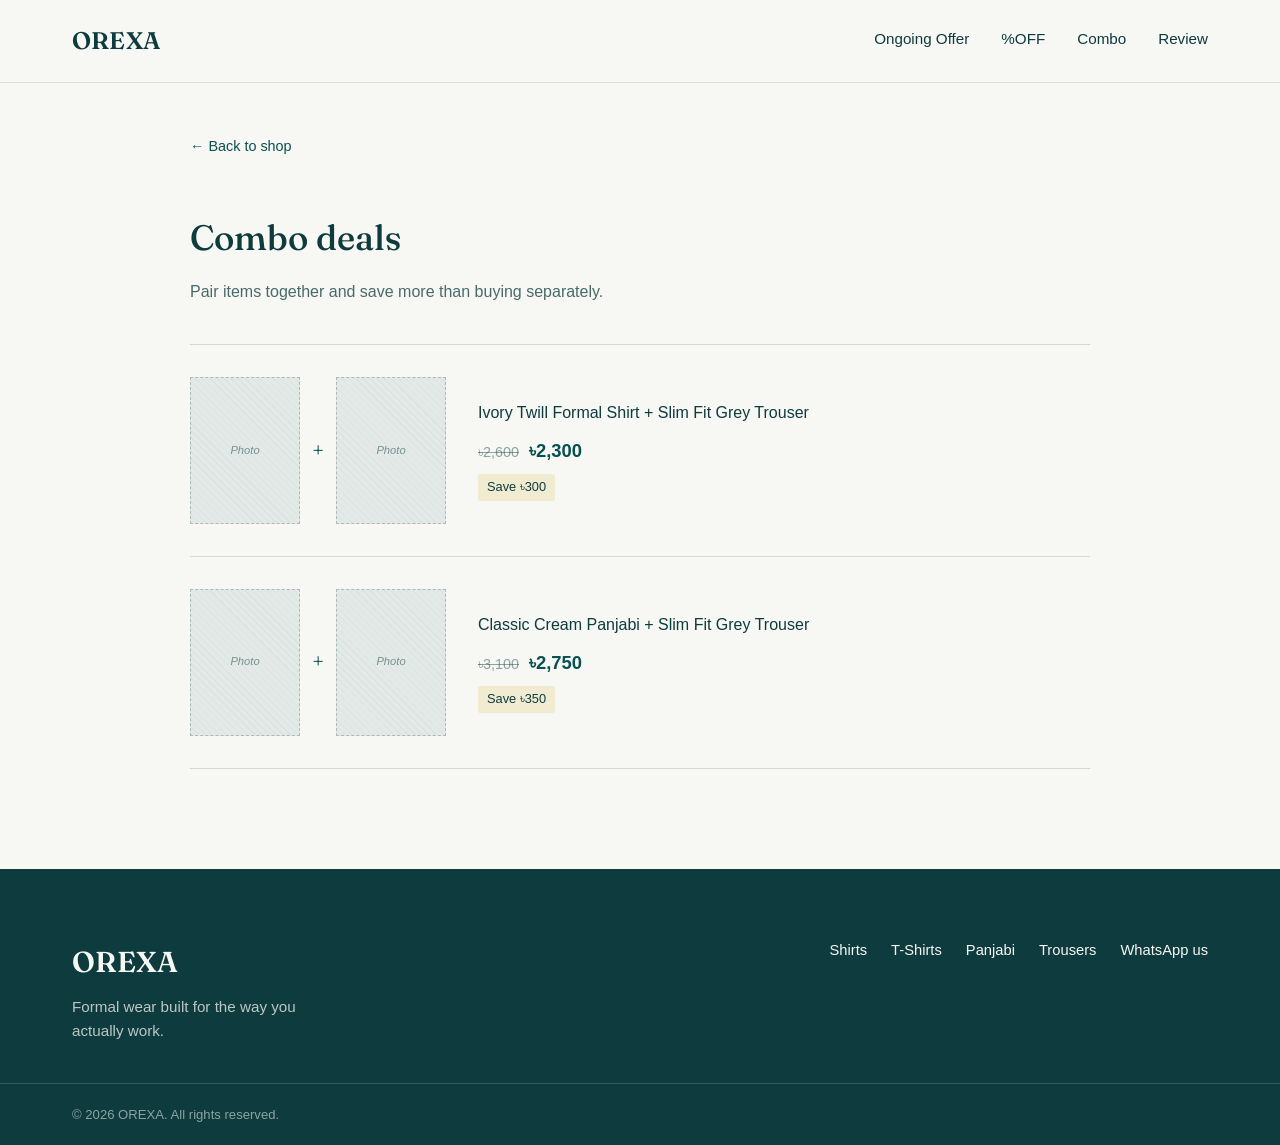
==== combo.html @ 8eab0b57 "add discounts and combo pages, wire up all nav links" ====
<!DOCTYPE html>
<html lang="en">
<head>
  <meta charset="UTF-8" />
  <meta name="viewport" content="width=device-width, initial-scale=1.0" />
  <title>Combo Deals — OREXA</title>

  <link rel="preconnect" href="https://fonts.googleapis.com" />
  <link rel="preconnect" href="https://fonts.gstatic.com" crossorigin />
  <link
    href="https://fonts.googleapis.com/css2?family=Fraunces:ital,wght@0,400;0,500;0,600;1,400&display=swap"
    rel="stylesheet"
  />
  <link
    href="https://api.fontshare.com/v2/css?f[]=satoshi@400,500,700&display=swap"
    rel="stylesheet"
  />

  <link rel="stylesheet" href="style.css" />
</head>
<body>

  <header class="site-header">
    <div class="header-inner">
      <a href="index.html" class="logo">OREXA</a>
      <nav class="main-nav">
        <a href="offers.html">Ongoing Offer</a>
        <a href="discounts.html">%OFF</a>
        <a href="combo.html">Combo</a>
        <a href="reviews.html">Review</a>
      </nav>
    </div>
  </header>

  <main class="combo-page">
    <div class="combo-page-inner">
      <a href="index.html" class="back-link">&larr; Back to shop</a>
      <h1>Combo deals</h1>
      <p class="combo-page__intro">Pair items together and save more than buying separately.</p>

      <div class="combo-card">
        <div class="combo-card__images">
          <div class="combo-card__image">Photo</div>
          <span class="combo-card__plus">+</span>
          <div class="combo-card__image">Photo</div>
        </div>
        <div class="combo-card__info">
          <p class="combo-card__items">Ivory Twill Formal Shirt + Slim Fit Grey Trouser</p>
          <div class="combo-card__pricing">
            <span class="combo-card__original">৳2,600</span>
            <span class="combo-card__combo-price">৳2,300</span>
          </div>
          <span class="combo-card__savings">Save ৳300</span>
        </div>
      </div>

      <div class="combo-card">
        <div class="combo-card__images">
          <div class="combo-card__image">Photo</div>
          <span class="combo-card__plus">+</span>
          <div class="combo-card__image">Photo</div>
        </div>
        <div class="combo-card__info">
          <p class="combo-card__items">Classic Cream Panjabi + Slim Fit Grey Trouser</p>
          <div class="combo-card__pricing">
            <span class="combo-card__original">৳3,100</span>
            <span class="combo-card__combo-price">৳2,750</span>
          </div>
          <span class="combo-card__savings">Save ৳350</span>
        </div>
      </div>
    </div>
  </main>

  <footer class="site-footer">
    <div class="site-footer-inner">
      <div class="footer-brand">
        <span class="footer-logo">OREXA</span>
        <p class="footer-tagline">Formal wear built for the way you actually work.</p>
      </div>

      <nav class="footer-links">
        <a href="#">Shirts</a>
        <a href="#">T-Shirts</a>
        <a href="#">Panjabi</a>
        <a href="#">Trousers</a>
        <a href="https://wa.me/8801XXXXXXXXX" target="_blank" rel="noopener">WhatsApp us</a>
      </nav>
    </div>

    <div class="footer-bottom">
      <p>&copy; 2026 OREXA. All rights reserved.</p>
    </div>
  </footer>

</body>
</html>
---- style.css ----
/* ---------- Setup ---------- */
* {
  margin: 0;
  padding: 0;
  box-sizing: border-box;
}

:root {
  --petrol: #0D3B3E;       /* main brand color: text, header, structure */
  --active-green: #095051; /* hover / active state for buttons + links */
  --off-white: #F7F7F3;    /* main background */
  --gold: #D4AF37;         /* primary call-to-action color, used sparingly */
}

body {
  font-family: 'Satoshi', -apple-system, 'Segoe UI', Roboto, sans-serif;
  background: var(--off-white);
  color: var(--petrol);
  line-height: 1.6;
  -webkit-font-smoothing: antialiased;
}

a {
  text-decoration: none;
  color: inherit;
}

/* ---------- Header ---------- */
.site-header {
  border-bottom: 1px solid rgba(13, 59, 62, 0.12);
}

.header-inner {
  max-width: 1200px;
  margin: 0 auto;
  display: flex;
  align-items: center;
  justify-content: space-between;
  padding: 22px 32px;
}

.logo {
  font-family: 'Fraunces', Georgia, serif;
  font-size: 1.5rem;
  font-weight: 600;
  letter-spacing: 0.01em;
}

.main-nav {
  display: flex;
  gap: 32px;
}

.main-nav a {
  position: relative;
  font-size: 0.95rem;
  font-weight: 500;
  padding-bottom: 4px;
}

/* thin gold underline that grows in on hover, instead of a color-only change */
.main-nav a::after {
  content: '';
  position: absolute;
  left: 0;
  bottom: 0;
  width: 100%;
  height: 1px;
  background: var(--gold);
  transform: scaleX(0);
  transform-origin: left;
  transition: transform 0.25s ease;
}

.main-nav a:hover::after {
  transform: scaleX(1);
}

/* ---------- Hero ---------- */
.hero {
  position: relative;
  background-color: var(--petrol);
  /* subtle diagonal micro-texture, echoes the "micro twill" fabric weave */
  background-image: repeating-linear-gradient(
    45deg,
    rgba(255, 255, 255, 0.025) 0px,
    rgba(255, 255, 255, 0.025) 1px,
    transparent 1px,
    transparent 5px
  );
  color: var(--off-white);
  padding: 120px 32px 140px;
}

.hero-inner {
  max-width: 1200px;
  margin: 0 auto;
}

.hero h1 {
  font-family: 'Fraunces', Georgia, serif;
  font-weight: 500;
  font-size: clamp(2.5rem, 5.5vw, 4.5rem);
  line-height: 1.15;
  max-width: 16ch;
  margin-bottom: 24px;
}

.hero-sub {
  font-size: 1.1rem;
  max-width: 42ch;
  color: rgba(247, 247, 243, 0.82);
  margin-bottom: 40px;
}

.btn-primary {
  display: inline-block;
  background: var(--gold);
  color: var(--petrol);
  padding: 14px 32px;
  border-radius: 2px;
  font-weight: 600;
  font-size: 0.95rem;
  transition: background 0.2s ease, color 0.2s ease;
}

/* client spec: active/click state turns Active Green */
.btn-primary:hover,
.btn-primary:active {
  background: var(--active-green);
  color: var(--off-white);
}

/* ---------- Categories ---------- */
.categories {
  padding: 90px 32px;
}

.categories-inner {
  max-width: 1200px;
  margin: 0 auto;
}

.categories h2 {
  font-family: 'Fraunces', Georgia, serif;
  font-weight: 500;
  font-size: 2rem;
  margin-bottom: 36px;
}

.category-feature {
  display: block;
  color: var(--petrol);
  margin-bottom: 20px;
}

.category-feature__image {
  aspect-ratio: 16 / 7;
  background-color: #E3E9E7;
  background-image: repeating-linear-gradient(
    45deg,
    rgba(13, 59, 62, 0.035) 0px,
    rgba(13, 59, 62, 0.035) 1px,
    transparent 1px,
    transparent 5px
  );
  border: 1px dashed rgba(13, 59, 62, 0.25);
  display: flex;
  align-items: center;
  justify-content: center;
  color: rgba(13, 59, 62, 0.5);
  font-size: 0.85rem;
  font-style: italic;
  margin-bottom: 14px;
}

.category-grid {
  display: grid;
  grid-template-columns: repeat(3, 1fr);
  gap: 20px;
}

.category-card {
  display: block;
  color: var(--petrol);
}

.category-card__image {
  aspect-ratio: 4 / 3;
  background-color: #E3E9E7;
  background-image: repeating-linear-gradient(
    45deg,
    rgba(13, 59, 62, 0.035) 0px,
    rgba(13, 59, 62, 0.035) 1px,
    transparent 1px,
    transparent 5px
  );
  border: 1px dashed rgba(13, 59, 62, 0.25);
  display: flex;
  align-items: center;
  justify-content: center;
  color: rgba(13, 59, 62, 0.5);
  font-size: 0.85rem;
  font-style: italic;
  margin-bottom: 14px;
}

.category-card__info {
  display: flex;
  align-items: baseline;
  justify-content: space-between;
  gap: 12px;
}

.category-card__name {
  font-size: 1.1rem;
  font-weight: 600;
}

.category-feature .category-card__name {
  font-size: 1.3rem;
}

.category-card__cta {
  position: relative;
  font-size: 0.9rem;
  color: var(--active-green);
  padding-bottom: 3px;
  white-space: nowrap;
}

.category-card__cta::after {
  content: '';
  position: absolute;
  left: 0;
  bottom: 0;
  width: 100%;
  height: 1px;
  background: var(--gold);
  transform: scaleX(0);
  transform-origin: left;
  transition: transform 0.25s ease;
}

.category-card:hover .category-card__cta::after,
.category-feature:hover .category-card__cta::after {
  transform: scaleX(1);
}

/* ---------- Product cards (shared by New Arrivals + All Products) ---------- */
.product-card {
  display: block;
  color: var(--petrol);
}

.product-card__image-wrap {
  position: relative;
  aspect-ratio: 3 / 4;
  overflow: hidden;
  margin-bottom: 12px;
}

.product-card__image {
  position: absolute;
  inset: 0;
  background-color: #E3E9E7;
  background-image: repeating-linear-gradient(
    45deg,
    rgba(13, 59, 62, 0.035) 0px,
    rgba(13, 59, 62, 0.035) 1px,
    transparent 1px,
    transparent 5px
  );
  display: flex;
  align-items: center;
  justify-content: center;
  color: rgba(13, 59, 62, 0.5);
  font-size: 0.8rem;
  font-style: italic;
  transition: opacity 0.35s ease, transform 0.35s ease;
}

/* 2nd image starts invisible; swaps in on hover along with a slight zoom */
.product-card__image--2 {
  opacity: 0;
}

.product-card:hover .product-card__image--1 {
  opacity: 0;
}

.product-card:hover .product-card__image--2 {
  opacity: 1;
}

.product-card:hover .product-card__image {
  transform: scale(1.04);
}

.badge {
  position: absolute;
  top: 10px;
  left: 10px;
  z-index: 2;
  font-size: 0.72rem;
  font-weight: 600;
  line-height: 1.35;
  padding: 5px 9px;
  border-radius: 2px;
}

/* free delivery: quiet outline, not gold — gold stays reserved for the main CTA */
.badge--delivery {
  background: var(--off-white);
  border: 1px solid var(--petrol);
  color: var(--petrol);
}

.badge--off {
  background: var(--petrol);
  color: var(--off-white);
}

.product-card__info {
  display: flex;
  align-items: baseline;
  justify-content: space-between;
  gap: 10px;
}

.product-card__name {
  font-size: 0.95rem;
  font-weight: 500;
}

.product-card__price {
  font-size: 0.95rem;
  font-weight: 600;
  color: var(--active-green);
  white-space: nowrap;
}

/* ---------- New Arrivals + All Products ---------- */
.new-arrivals,
.all-products {
  padding: 10px 32px 80px;
}

.new-arrivals-inner,
.all-products-inner {
  max-width: 1200px;
  margin: 0 auto;
}

.new-arrivals h2,
.all-products h2 {
  font-family: 'Fraunces', Georgia, serif;
  font-weight: 500;
  font-size: 2rem;
  margin-bottom: 36px;
}

/* "shown in one line": a horizontally-scrolling row instead of wrapping */
.new-arrivals__row {
  display: flex;
  gap: 20px;
  overflow-x: auto;
  scroll-snap-type: x mandatory;
  padding-bottom: 18px;
  scrollbar-width: thin; /* Firefox */
  scrollbar-color: rgba(13, 59, 62, 0.3) transparent; /* Firefox */
}

/* Chrome / Edge / Safari: fixed-size scrollbar, only the colour changes on hover */
.new-arrivals__row::-webkit-scrollbar {
  height: 4px;
}

.new-arrivals__row::-webkit-scrollbar-track {
  background: transparent;
}

.new-arrivals__row::-webkit-scrollbar-thumb {
  background: rgba(13, 59, 62, 0.25);
  border-radius: 2px;
}

.new-arrivals__row::-webkit-scrollbar-thumb:hover {
  background: rgba(13, 59, 62, 0.45);
}

.new-arrivals__row .product-card {
  flex: 0 0 240px;
  scroll-snap-align: start;
}

.all-products__grid {
  display: grid;
  grid-template-columns: repeat(4, 1fr);
  gap: 32px 20px;
}

.all-products h1 {
  font-family: 'Fraunces', Georgia, serif;
  font-weight: 500;
  font-size: 2.2rem;
  margin-top: 24px;
  margin-bottom: 28px;
}

/* ---------- Combo page ---------- */
.combo-page {
  padding: 50px 32px 100px;
}

.combo-page-inner {
  max-width: 900px;
  margin: 0 auto;
}

.combo-page h1 {
  font-family: 'Fraunces', Georgia, serif;
  font-weight: 500;
  font-size: 2.2rem;
  margin-top: 24px;
  margin-bottom: 12px;
}

.combo-page__intro {
  color: rgba(13, 59, 62, 0.75);
  margin-bottom: 40px;
}

.combo-card {
  display: flex;
  align-items: center;
  gap: 32px;
  padding: 32px 0;
  border-top: 1px solid rgba(13, 59, 62, 0.15);
}

.combo-card:last-child {
  border-bottom: 1px solid rgba(13, 59, 62, 0.15);
}

.combo-card__images {
  display: flex;
  align-items: center;
  gap: 12px;
  flex: 0 0 auto;
}

.combo-card__image {
  width: 110px;
  aspect-ratio: 3 / 4;
  background-color: #E3E9E7;
  background-image: repeating-linear-gradient(
    45deg,
    rgba(13, 59, 62, 0.035) 0px,
    rgba(13, 59, 62, 0.035) 1px,
    transparent 1px,
    transparent 5px
  );
  border: 1px dashed rgba(13, 59, 62, 0.25);
  display: flex;
  align-items: center;
  justify-content: center;
  font-size: 0.7rem;
  font-style: italic;
  color: rgba(13, 59, 62, 0.5);
  text-align: center;
}

.combo-card__plus {
  font-family: 'Fraunces', Georgia, serif;
  font-size: 1.4rem;
  color: var(--active-green);
}

.combo-card__info {
  flex: 1;
}

.combo-card__items {
  font-weight: 500;
  margin-bottom: 10px;
}

.combo-card__pricing {
  display: flex;
  align-items: baseline;
  gap: 10px;
  margin-bottom: 8px;
}

.combo-card__original {
  text-decoration: line-through;
  color: rgba(13, 59, 62, 0.45);
  font-size: 0.9rem;
}

.combo-card__combo-price {
  font-weight: 600;
  font-size: 1.15rem;
  color: var(--active-green);
}

.combo-card__savings {
  display: inline-block;
  font-size: 0.8rem;
  color: var(--petrol);
  background: rgba(212, 175, 55, 0.18);
  padding: 3px 9px;
  border-radius: 2px;
}

/* ---------- Footer ---------- */
.site-footer {
  background: var(--petrol);
  color: var(--off-white);
}

.site-footer-inner {
  max-width: 1200px;
  margin: 0 auto;
  padding: 70px 32px 40px;
  display: flex;
  flex-wrap: wrap;
  justify-content: space-between;
  align-items: flex-start;
  gap: 32px;
}

.footer-logo {
  font-family: 'Fraunces', Georgia, serif;
  font-size: 1.8rem;
  font-weight: 600;
  letter-spacing: 0.01em;
}

.footer-tagline {
  margin-top: 10px;
  max-width: 32ch;
  font-size: 0.95rem;
  color: rgba(247, 247, 243, 0.75);
}

.footer-links {
  display: flex;
  flex-wrap: wrap;
  gap: 24px;
}

.footer-links a {
  position: relative;
  font-size: 0.92rem;
  padding-bottom: 4px;
}

.footer-links a::after {
  content: '';
  position: absolute;
  left: 0;
  bottom: 0;
  width: 100%;
  height: 1px;
  background: var(--gold);
  transform: scaleX(0);
  transform-origin: left;
  transition: transform 0.25s ease;
}

.footer-links a:hover::after {
  transform: scaleX(1);
}

.footer-bottom {
  border-top: 1px solid rgba(247, 247, 243, 0.15);
}

.footer-bottom p {
  max-width: 1200px;
  margin: 0 auto;
  padding: 20px 32px;
  font-size: 0.82rem;
  color: rgba(247, 247, 243, 0.55);
}

/* ---------- Product page ---------- */
.product-page {
  padding: 40px 32px 100px;
}

.product-page-inner {
  max-width: 1200px;
  margin: 0 auto;
}

.back-link {
  display: inline-block;
  margin-bottom: 28px;
  font-size: 0.9rem;
  color: var(--active-green);
}

.product-layout {
  display: grid;
  grid-template-columns: 1.1fr 1fr;
  gap: 56px;
  align-items: start;
}

.product-gallery {
  position: sticky;
  top: 24px;
}

/* Gallery */
.product-gallery__main {
  position: relative;
  aspect-ratio: 3 / 4;
  overflow: hidden;
}

.product-gallery__image {
  position: absolute;
  inset: 0;
  background-color: #E3E9E7;
  background-image: repeating-linear-gradient(
    45deg,
    rgba(13, 59, 62, 0.035) 0px,
    rgba(13, 59, 62, 0.035) 1px,
    transparent 1px,
    transparent 5px
  );
  display: flex;
  align-items: center;
  justify-content: center;
  color: rgba(13, 59, 62, 0.5);
  font-style: italic;
  font-size: 0.85rem;
  opacity: 0;
  transition: opacity 0.3s ease;
}

.product-gallery__image.active {
  opacity: 1;
}

.product-gallery__thumbs {
  display: flex;
  gap: 10px;
  margin-top: 14px;
}

.thumb {
  width: 56px;
  height: 56px;
  border: 1px solid rgba(13, 59, 62, 0.25);
  background: #E3E9E7;
  color: var(--petrol);
  font-family: 'Satoshi', sans-serif;
  cursor: pointer;
  transition: border-color 0.2s ease;
}

.thumb.active {
  border-color: var(--petrol);
  border-width: 2px;
}

/* Info column */
.product-info h1 {
  font-family: 'Fraunces', Georgia, serif;
  font-weight: 500;
  font-size: 2rem;
  margin-bottom: 10px;
}

.product-info__price {
  font-size: 1.3rem;
  font-weight: 600;
  color: var(--active-green);
  margin-bottom: 20px;
}

.product-info__desc {
  max-width: 50ch;
  margin-bottom: 28px;
  color: rgba(13, 59, 62, 0.85);
}

.size-selector {
  margin-bottom: 24px;
}

.size-selector__label {
  display: block;
  font-size: 0.9rem;
  font-weight: 600;
  margin-bottom: 10px;
}

.size-selector__options {
  display: flex;
  gap: 8px;
}

.size-option {
  width: 44px;
  height: 44px;
  border: 1px solid rgba(13, 59, 62, 0.3);
  background: transparent;
  color: var(--petrol);
  font-family: 'Satoshi', sans-serif;
  font-weight: 500;
  cursor: pointer;
  border-radius: 2px;
  transition: background 0.2s ease, color 0.2s ease;
}

.size-option.active {
  background: var(--petrol);
  border-color: var(--petrol);
  color: var(--off-white);
}

.btn-whatsapp {
  display: block;
  width: 100%;
  text-align: center;
  margin-bottom: 44px;
  border: none;
  cursor: pointer;
}

.size-chart,
.product-features {
  margin-bottom: 36px;
}

.size-chart h2 {
  font-family: 'Fraunces', Georgia, serif;
  font-weight: 500;
  font-size: 1.2rem;
  margin-bottom: 16px;
}

.product-features {
  border-top: 1px solid rgba(13, 59, 62, 0.12);
  padding-top: 20px;
}

.product-features summary {
  font-family: 'Fraunces', Georgia, serif;
  font-weight: 500;
  font-size: 1.2rem;
  cursor: pointer;
  list-style: none;
  display: flex;
  align-items: center;
  justify-content: space-between;
}

/* hide the default browser-drawn triangle marker */
.product-features summary::-webkit-details-marker {
  display: none;
}

/* our own +/- indicator instead, swaps based on the open/closed state */
.product-features summary::after {
  content: '+';
  font-size: 1.3rem;
  font-weight: 400;
  color: var(--active-green);
}

.product-features[open] summary::after {
  content: '\2212';
}

.product-features ul {
  list-style: none;
  margin-top: 16px;
}

/* ---------- Offers page ---------- */
.offers-page {
  padding: 50px 32px 100px;
}

.offers-page-inner {
  max-width: 760px;
  margin: 0 auto;
}

.offers-page h1 {
  font-family: 'Fraunces', Georgia, serif;
  font-weight: 500;
  font-size: 2.2rem;
  margin-top: 24px;
  margin-bottom: 12px;
}

.offers-page__intro {
  color: rgba(13, 59, 62, 0.75);
  margin-bottom: 48px;
  max-width: 60ch;
}

.offer-card {
  padding: 36px 0;
  border-top: 1px solid rgba(13, 59, 62, 0.15);
}

.offer-card:last-child {
  border-bottom: 1px solid rgba(13, 59, 62, 0.15);
}

.offer-card h2 {
  font-family: 'Fraunces', Georgia, serif;
  font-weight: 500;
  font-size: 1.4rem;
  margin-bottom: 6px;
}

.offer-card__tag {
  color: var(--active-green);
  font-weight: 600;
  font-size: 0.9rem;
  margin-bottom: 14px;
}

.offer-card > p:not(.offer-card__tag) {
  max-width: 60ch;
  margin-bottom: 20px;
  color: rgba(13, 59, 62, 0.85);
}

.offer-card__terms-label {
  display: block;
  font-weight: 600;
  font-size: 0.85rem;
  margin-bottom: 10px;
}

.offer-card__terms ul {
  list-style: none;
}

.offer-card__terms li {
  position: relative;
  padding-left: 16px;
  margin-bottom: 8px;
  font-size: 0.88rem;
  color: rgba(13, 59, 62, 0.7);
}

.offer-card__terms li::before {
  content: '';
  position: absolute;
  left: 0;
  top: 0.55em;
  width: 5px;
  height: 5px;
  border-radius: 50%;
  background: var(--gold);
}

/* ---------- Reviews page ---------- */
.reviews-page {
  padding: 50px 32px 100px;
}

.reviews-page-inner {
  max-width: 1200px;
  margin: 0 auto;
}

.reviews-page h1 {
  font-family: 'Fraunces', Georgia, serif;
  font-weight: 500;
  font-size: 2.2rem;
  margin-top: 24px;
  margin-bottom: 12px;
}

.reviews-page__intro {
  color: rgba(13, 59, 62, 0.75);
  margin-bottom: 40px;
}

.reviews-grid {
  display: grid;
  grid-template-columns: repeat(4, 1fr);
  gap: 20px;
}

.review-shot {
  aspect-ratio: 3 / 4;
  background-color: #E3E9E7;
  background-image: repeating-linear-gradient(
    45deg,
    rgba(13, 59, 62, 0.035) 0px,
    rgba(13, 59, 62, 0.035) 1px,
    transparent 1px,
    transparent 5px
  );
  border: 1px dashed rgba(13, 59, 62, 0.25);
  display: flex;
  align-items: center;
  justify-content: center;
  color: rgba(13, 59, 62, 0.5);
  font-size: 0.85rem;
  font-style: italic;
  /* when a real <img> goes inside instead of placeholder text,
     add object-fit: cover; width: 100%; height: 100%; to it
     so screenshots of any shape fill this box cleanly */
}

/* ---------- Profile mockup page ---------- */
.profile-page {
  padding: 50px 32px 100px;
}

.profile-page-inner {
  max-width: 700px;
  margin: 0 auto;
}

.mockup-note {
  background: rgba(212, 175, 55, 0.12);
  border: 1px dashed rgba(212, 175, 55, 0.55);
  padding: 14px 18px;
  font-size: 0.85rem;
  line-height: 1.5;
  color: rgba(13, 59, 62, 0.85);
  margin: 24px 0 36px;
}

.profile-page h1 {
  font-family: 'Fraunces', Georgia, serif;
  font-weight: 500;
  font-size: 2.2rem;
  margin-bottom: 6px;
}

.profile-page__customer {
  color: rgba(13, 59, 62, 0.6);
  font-size: 0.95rem;
  margin-bottom: 32px;
}

.credit-panel {
  background: var(--petrol);
  color: var(--off-white);
  padding: 48px 40px;
  margin-bottom: 48px;
}

.credit-panel__label {
  display: block;
  font-size: 0.9rem;
  color: rgba(247, 247, 243, 0.75);
  margin-bottom: 8px;
}

.credit-panel__amount {
  display: block;
  font-family: 'Fraunces', Georgia, serif;
  font-weight: 500;
  font-size: 3rem;
  margin-bottom: 20px;
}

.credit-panel__note {
  max-width: 50ch;
  font-size: 0.92rem;
  color: rgba(247, 247, 243, 0.8);
  margin-bottom: 24px;
}

.credit-panel .btn-whatsapp {
  display: inline-block;
  width: auto;
}

.credit-history {
  margin-bottom: 60px;
}

.credit-history h2 {
  font-family: 'Fraunces', Georgia, serif;
  font-weight: 500;
  font-size: 1.3rem;
  margin-bottom: 20px;
}

.credit-history__list {
  list-style: none;
}

.credit-history__list li {
  display: flex;
  align-items: baseline;
  justify-content: space-between;
  gap: 16px;
  padding: 14px 0;
  border-bottom: 1px solid rgba(13, 59, 62, 0.12);
  font-size: 0.92rem;
}

.credit-history__date {
  color: rgba(13, 59, 62, 0.6);
  flex: 0 0 110px;
}

.credit-history__desc {
  flex: 1;
}

.credit-history__amount {
  font-weight: 600;
  color: var(--active-green);
  white-space: nowrap;
}

.size-chart table {
  width: 100%;
  border-collapse: collapse;
  font-size: 0.9rem;
}

.size-chart th,
.size-chart td {
  text-align: left;
  padding: 8px 10px;
  border-bottom: 1px solid rgba(13, 59, 62, 0.12);
}

.size-chart__note {
  margin-top: 10px;
  font-size: 0.8rem;
  color: rgba(13, 59, 62, 0.6);
}

.product-features ul {
  list-style: none;
  display: flex;
  flex-direction: column;
  gap: 12px;
}

.product-features li {
  position: relative;
  padding-left: 18px;
  font-size: 0.92rem;
  color: rgba(13, 59, 62, 0.9);
}

.product-features li::before {
  content: '';
  position: absolute;
  left: 0;
  top: 0.55em;
  width: 6px;
  height: 6px;
  border-radius: 50%;
  background: var(--active-green);
}

/* ---------- Mobile ---------- */
@media (max-width: 640px) {
  .header-inner {
    flex-direction: column;
    align-items: flex-start;
    gap: 16px;
    padding: 20px 24px;
  }

  .main-nav {
    gap: 18px;
    flex-wrap: wrap;
  }

  .hero {
    padding: 70px 24px 90px;
  }

  .category-grid {
    grid-template-columns: 1fr;
  }

  .category-feature__image {
    aspect-ratio: 4 / 3;
  }

  .all-products__grid {
    grid-template-columns: repeat(2, 1fr);
  }

  .new-arrivals,
  .all-products {
    padding-left: 24px;
    padding-right: 24px;
  }

  .site-footer-inner {
    flex-direction: column;
    padding: 50px 24px 30px;
  }

  .footer-bottom p {
    padding: 16px 24px;
  }

  .product-layout {
    grid-template-columns: 1fr;
    gap: 32px;
  }

  .product-gallery {
    position: static;
  }

  .reviews-grid {
    grid-template-columns: repeat(2, 1fr);
  }

  .combo-card {
    flex-direction: column;
    align-items: flex-start;
    gap: 16px;
  }
}

/* respect users who've asked for less motion */
@media (prefers-reduced-motion: reduce) {
  * {
    transition: none !important;
  }
}
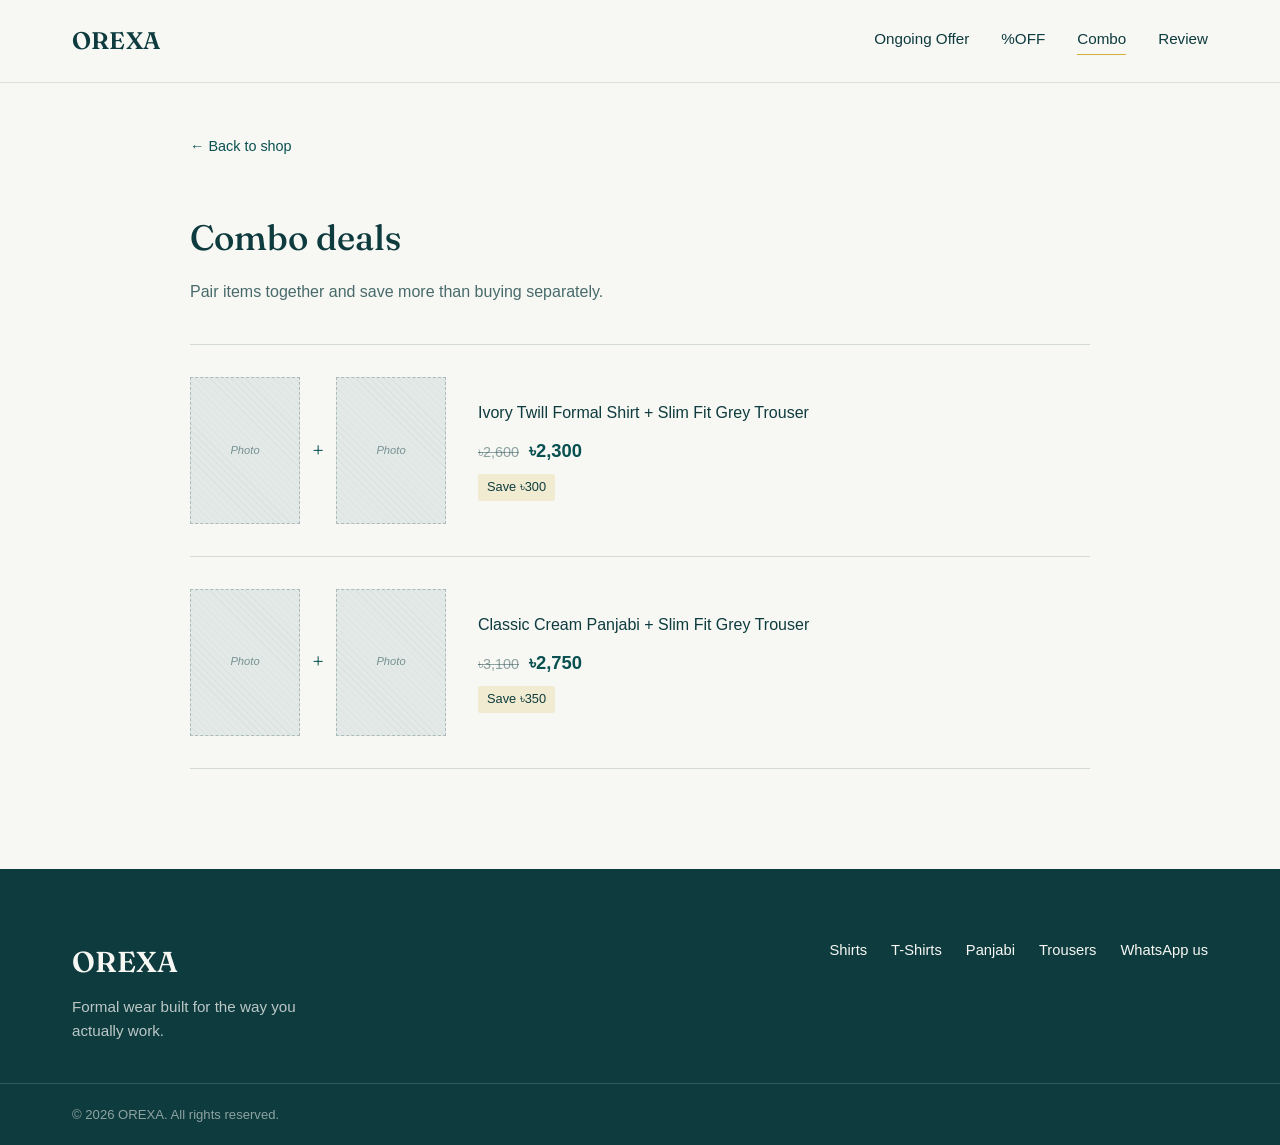
==== commit 054015ac: "fix slider hover-pause bug and add active nav state" ====
--- a/combo.html
+++ b/combo.html
@@ -26,7 +26,7 @@
       <nav class="main-nav">
         <a href="offers.html">Ongoing Offer</a>
         <a href="discounts.html">%OFF</a>
-        <a href="combo.html">Combo</a>
+        <a href="combo.html" class="active">Combo</a>
         <a href="reviews.html">Review</a>
       </nav>
     </div>
--- a/style.css
+++ b/style.css
@@ -76,9 +76,15 @@
   transform: scaleX(1);
 }
 
-/* ---------- Hero ---------- */
+/* current page: same underline as hover, but always shown */
+.main-nav a.active::after {
+  transform: scaleX(1);
+}
+
+/* ---------- Hero (slider: a few slides, one shown at a time) ---------- */
 .hero {
   position: relative;
+  touch-action: pan-y; /* let vertical page-scroll through, but leave horizontal swipes to our own JS */
   background-color: var(--petrol);
   /* subtle diagonal micro-texture, echoes the "micro twill" fabric weave */
   background-image: repeating-linear-gradient(
@@ -89,7 +95,66 @@
     transparent 5px
   );
   color: var(--off-white);
-  padding: 120px 32px 140px;
+}
+
+.hero-slide {
+  display: none;
+  padding: 120px 32px 110px;
+}
+
+.hero-slide.active {
+  display: block;
+}
+
+.hero-dots {
+  position: absolute;
+  bottom: 26px;
+  left: 50%;
+  transform: translateX(-50%);
+  display: flex;
+  gap: 10px;
+}
+
+.hero-dot {
+  width: 8px;
+  height: 8px;
+  border-radius: 50%;
+  border: none;
+  padding: 0;
+  background: rgba(247, 247, 243, 0.35);
+  cursor: pointer;
+  transition: background 0.2s ease;
+}
+
+.hero-dot.active {
+  background: var(--gold);
+}
+
+.hero-arrow {
+  position: absolute;
+  top: 50%;
+  transform: translateY(-50%);
+  background: none;
+  border: none;
+  color: var(--off-white);
+  font-size: 2.5rem;
+  line-height: 1;
+  cursor: pointer;
+  padding: 12px;
+  opacity: 0.55;
+  transition: opacity 0.2s ease;
+}
+
+.hero-arrow:hover {
+  opacity: 1;
+}
+
+.hero-arrow--prev {
+  left: 8px;
+}
+
+.hero-arrow--next {
+  right: 8px;
 }
 
 .hero-inner {
@@ -155,6 +220,7 @@
 }
 
 .category-feature__image {
+  position: relative;
   aspect-ratio: 16 / 7;
   background-color: #E3E9E7;
   background-image: repeating-linear-gradient(
@@ -186,6 +252,7 @@
 }
 
 .category-card__image {
+  position: relative;
   aspect-ratio: 4 / 3;
   background-color: #E3E9E7;
   background-image: repeating-linear-gradient(
@@ -206,10 +273,7 @@
 }
 
 .category-card__info {
-  display: flex;
-  align-items: baseline;
-  justify-content: space-between;
-  gap: 12px;
+  display: block;
 }
 
 .category-card__name {
@@ -221,30 +285,24 @@
   font-size: 1.3rem;
 }
 
+/* "Explore" now sits on the image itself, top-right, instead of next to
+   the name below -- keeps it from crowding into the next card's name */
 .category-card__cta {
-  position: relative;
-  font-size: 0.9rem;
-  color: var(--active-green);
-  padding-bottom: 3px;
-  white-space: nowrap;
-}
-
-.category-card__cta::after {
-  content: '';
   position: absolute;
-  left: 0;
-  bottom: 0;
-  width: 100%;
-  height: 1px;
+  top: 12px;
+  right: 12px;
+  background: var(--off-white);
+  color: var(--petrol);
+  font-size: 0.78rem;
+  font-weight: 600;
+  padding: 6px 13px;
+  border-radius: 2px;
+  transition: background 0.2s ease;
+}
+
+.category-card:hover .category-card__cta,
+.category-feature:hover .category-card__cta {
   background: var(--gold);
-  transform: scaleX(0);
-  transform-origin: left;
-  transition: transform 0.25s ease;
-}
-
-.category-card:hover .category-card__cta::after,
-.category-feature:hover .category-card__cta::after {
-  transform: scaleX(1);
 }
 
 /* ---------- Product cards (shared by New Arrivals + All Products) ---------- */
@@ -323,9 +381,8 @@
 
 .product-card__info {
   display: flex;
-  align-items: baseline;
-  justify-content: space-between;
-  gap: 10px;
+  flex-direction: column;
+  gap: 4px;
 }
 
 .product-card__name {
@@ -337,7 +394,6 @@
   font-size: 0.95rem;
   font-weight: 600;
   color: var(--active-green);
-  white-space: nowrap;
 }
 
 /* ---------- New Arrivals + All Products ---------- */
@@ -1083,8 +1139,12 @@
     flex-wrap: wrap;
   }
 
-  .hero {
-    padding: 70px 24px 90px;
+  .hero-slide {
+    padding: 70px 24px 80px;
+  }
+
+  .hero-arrow {
+    display: none;
   }
 
   .category-grid {
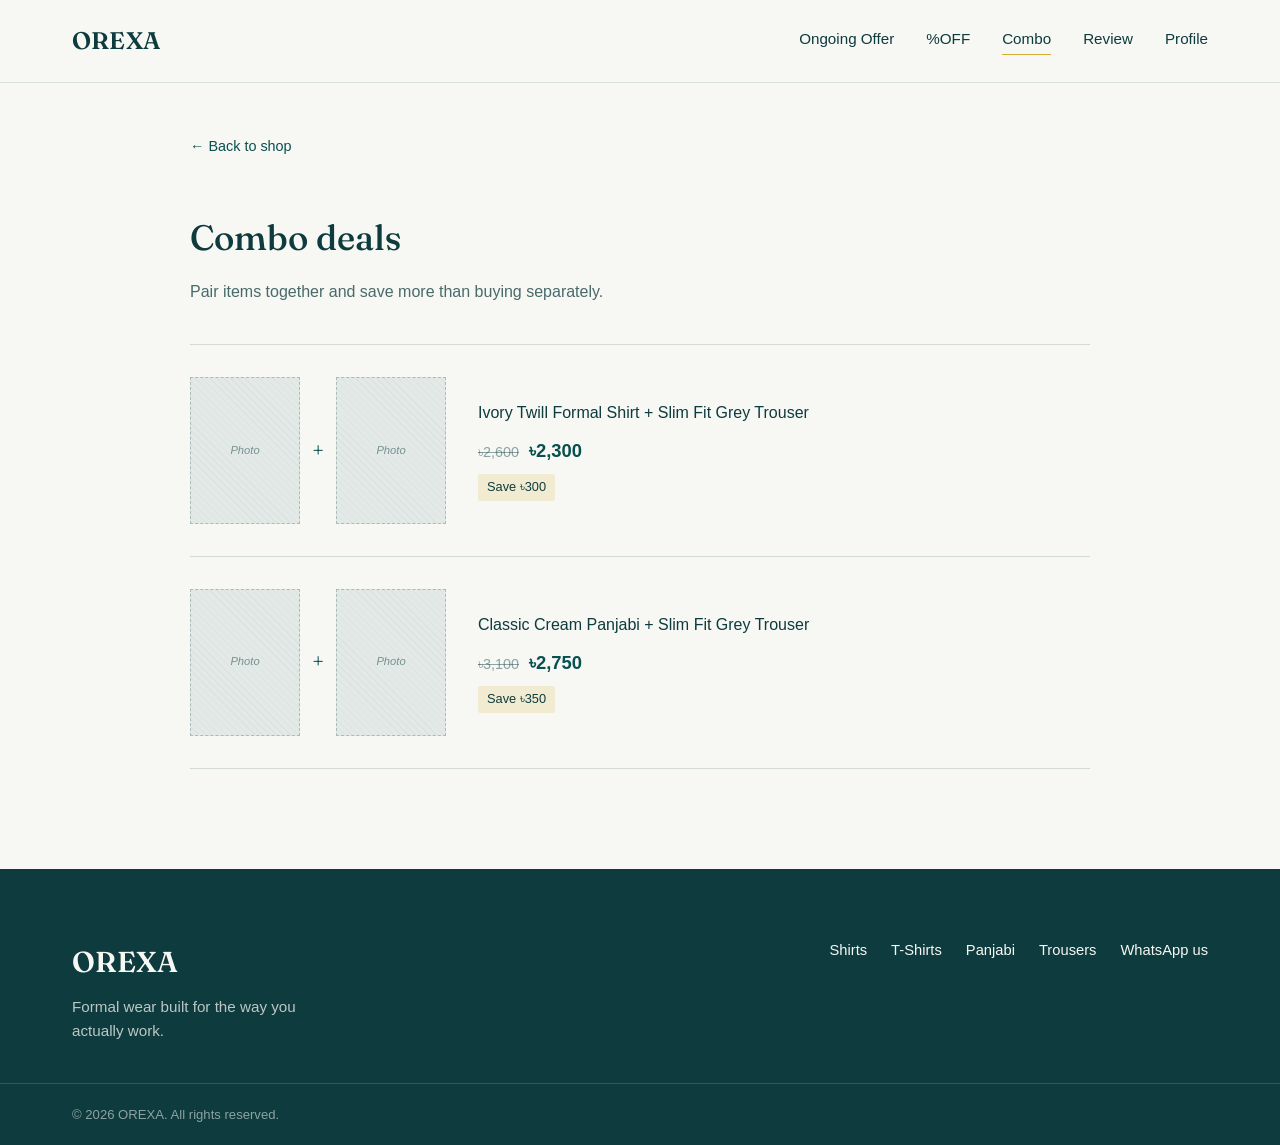
==== commit 0e6029dc: "add mock data to profile page and add README" ====
--- a/combo.html
+++ b/combo.html
@@ -28,6 +28,7 @@
         <a href="discounts.html">%OFF</a>
         <a href="combo.html" class="active">Combo</a>
         <a href="reviews.html">Review</a>
+        <a href="profile.html">Profile</a>
       </nav>
     </div>
   </header>
@@ -80,10 +81,10 @@
       </div>
 
       <nav class="footer-links">
-        <a href="#">Shirts</a>
-        <a href="#">T-Shirts</a>
-        <a href="#">Panjabi</a>
-        <a href="#">Trousers</a>
+        <a href="shirts.html">Shirts</a>
+        <a href="tshirts.html">T-Shirts</a>
+        <a href="panjabi.html">Panjabi</a>
+        <a href="trousers.html">Trousers</a>
         <a href="https://wa.me/8801XXXXXXXXX" target="_blank" rel="noopener">WhatsApp us</a>
       </nav>
     </div>
--- a/style.css
+++ b/style.css
@@ -196,6 +196,26 @@
   color: var(--off-white);
 }
 
+/* secondary action that sits on a Petrol Green panel:
+   outline only, so the gold button stays the single primary CTA */
+.btn-outline-light {
+  display: inline-block;
+  padding: 14px 32px;
+  border: 1px solid rgba(247, 247, 243, 0.45);
+  border-radius: 2px;
+  color: var(--off-white);
+  font-weight: 500;
+  font-size: 0.95rem;
+  transition: background 0.2s ease, color 0.2s ease, border-color 0.2s ease;
+}
+
+.btn-outline-light:hover,
+.btn-outline-light:active {
+  background: var(--off-white);
+  border-color: var(--off-white);
+  color: var(--active-green);
+}
+
 /* ---------- Categories ---------- */
 .categories {
   padding: 90px 32px;
@@ -1029,6 +1049,28 @@
   margin-bottom: 20px;
 }
 
+/* which phone number the balance belongs to, and when it last moved */
+.credit-panel__meta {
+  display: flex;
+  flex-wrap: wrap;
+  gap: 12px 48px;
+  padding: 20px 0;
+  margin-bottom: 24px;
+  border-top: 1px solid rgba(247, 247, 243, 0.18);
+  border-bottom: 1px solid rgba(247, 247, 243, 0.18);
+}
+
+.credit-panel__meta dt {
+  font-size: 0.82rem;
+  color: rgba(247, 247, 243, 0.65);
+  margin-bottom: 2px;
+}
+
+.credit-panel__meta dd {
+  font-size: 0.95rem;
+  font-weight: 500;
+}
+
 .credit-panel__note {
   max-width: 50ch;
   font-size: 0.92rem;
@@ -1036,24 +1078,80 @@
   margin-bottom: 24px;
 }
 
+.credit-panel__actions {
+  display: flex;
+  flex-wrap: wrap;
+  gap: 12px;
+}
+
+/* .btn-whatsapp is full-width on the product page; inside the panel it sits
+   next to the Messenger button instead */
 .credit-panel .btn-whatsapp {
   display: inline-block;
   width: auto;
+  margin-bottom: 0;
+}
+
+.credit-steps {
+  margin-bottom: 48px;
+}
+
+.credit-steps h2,
+.credit-history h2 {
+  font-family: 'Fraunces', Georgia, serif;
+  font-weight: 500;
+  font-size: 1.3rem;
+  margin-bottom: 16px;
+}
+
+.credit-steps__list {
+  list-style: none;
+  counter-reset: credit-step;
+  display: flex;
+  flex-direction: column;
+  gap: 12px;
+  max-width: 60ch;
+}
+
+.credit-steps__list li {
+  counter-increment: credit-step;
+  position: relative;
+  padding-left: 30px;
+  font-size: 0.92rem;
+  color: rgba(13, 59, 62, 0.9);
+}
+
+.credit-steps__list li::before {
+  content: counter(credit-step);
+  position: absolute;
+  left: 0;
+  top: 0.1em;
+  width: 20px;
+  height: 20px;
+  border: 1px solid rgba(13, 59, 62, 0.25);
+  border-radius: 2px;
+  display: flex;
+  align-items: center;
+  justify-content: center;
+  font-size: 0.75rem;
+  font-weight: 600;
+  color: var(--active-green);
 }
 
 .credit-history {
   margin-bottom: 60px;
 }
 
-.credit-history h2 {
-  font-family: 'Fraunces', Georgia, serif;
-  font-weight: 500;
-  font-size: 1.3rem;
+.credit-history__intro {
+  max-width: 60ch;
+  font-size: 0.92rem;
+  color: rgba(13, 59, 62, 0.7);
   margin-bottom: 20px;
 }
 
 .credit-history__list {
   list-style: none;
+  border-top: 1px solid rgba(13, 59, 62, 0.12);
 }
 
 .credit-history__list li {
@@ -1079,6 +1177,16 @@
   font-weight: 600;
   color: var(--active-green);
   white-space: nowrap;
+}
+
+.credit-history__total {
+  display: flex;
+  align-items: baseline;
+  justify-content: space-between;
+  gap: 16px;
+  padding: 16px 0;
+  font-size: 0.92rem;
+  font-weight: 500;
 }
 
 .size-chart table {
@@ -1192,6 +1300,34 @@
     align-items: flex-start;
     gap: 16px;
   }
+
+  .profile-page {
+    padding: 40px 24px 80px;
+  }
+
+  .credit-panel {
+    padding: 32px 24px;
+  }
+
+  .credit-panel__amount {
+    font-size: 2.4rem;
+  }
+
+  /* stack the two contact buttons full-width so both stay easy to tap */
+  .credit-panel .credit-panel__actions a {
+    width: 100%;
+    text-align: center;
+  }
+
+  /* date moves onto its own line, description and amount share the next */
+  .credit-history__list li {
+    flex-wrap: wrap;
+    gap: 4px 16px;
+  }
+
+  .credit-history__date {
+    flex: 0 0 100%;
+  }
 }
 
 /* respect users who've asked for less motion */
